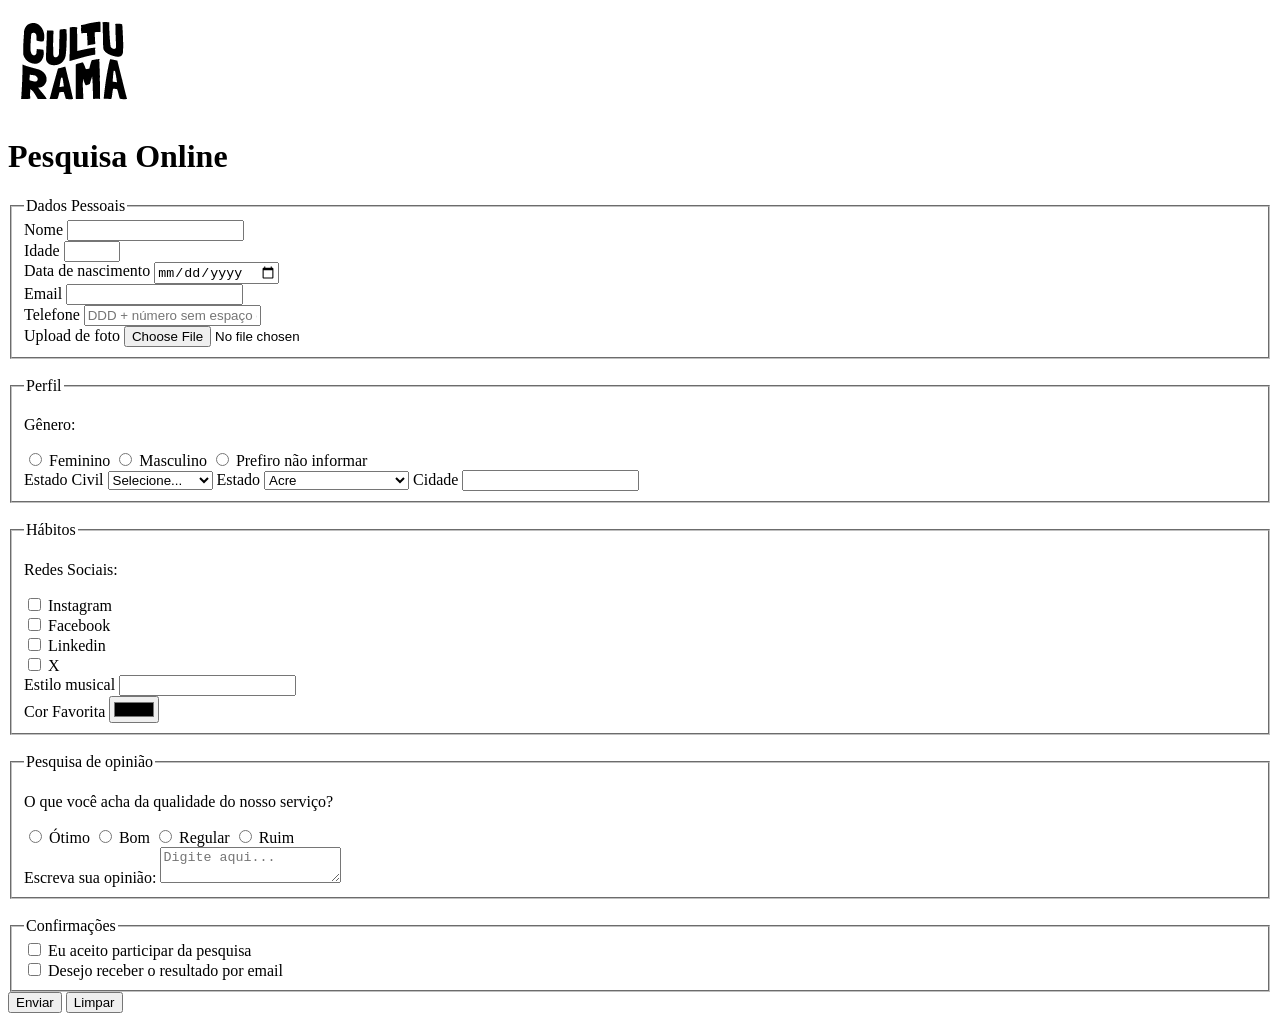
==== index.html @ 695fa58d "Adiciona logo" ====
<!DOCTYPE html>
<html lang="pt-br">
<head>
    <meta charset="UTF-8">
    <meta name="viewport" content="width=device-width, initial-scale=1.0">
    <link rel="icon" href="culturama-favico.png">
    <title>Pesquisa Culturama</title>
</head>
<body>
    <header>
        <img src="img/logo-culturama.png" alt="logo Culturama">
        <h1>Pesquisa Online</h1>
    </header>
    <section>
        <form action="" method="get">
            <!-- action é pra onde e method é como -->
            <fieldset>
                <legend>Dados Pessoais</legend>
                <label for="name">Nome</label>
                <input id="name" type="text" name="userName" required>
                <br>

                <label for="age">Idade</label>
                <input id="age" type="number" name="userAge" min="12" max="100" required>
                <br>

                <label for="birthDate">Data de nascimento</label>
                <input id="birthDate" type="date" name="userBirthDate">
                <br>

                <label for="email">Email</label>
                <input id="email" type="email" name="userEmail" required>
                <br>

                <label for="phoneNumber">Telefone</label>
                <input id="phoneNumber" type="tel" name="userPhoneNumber" pattern="[0-9]{11}" placeholder="DDD + número sem espaço ou hífen">
                <br>

                <label for="image">Upload de foto</label>
                <input id="image" type="file" accept="image/*" name="userImage">
                <br>

                <label for=""></label>
            </fieldset> 
            <br>

            <fieldset>
                <legend>Perfil</legend>

                <p>Gênero:</p>
                <input id="fem" type="radio" name="userGender" value="Feminino">
                <label for="fem">Feminino</label>

                <input id="masc" type="radio" name="userGender" value="Masculino">
                <label for="masc">Masculino</label>

                <input id="notInformed" type="radio" name="userGender" value="notInformed">
                <label for="notInformed">Prefiro não informar</label>
                <br>


                <label for="maritalStatus">Estado Civil</label>
                <select id="maritalStatus" name="userMaritalStatus">
                    <option value="notSelected">Selecione...</option>
                    <option value="Casado">Casado</option>
                    <option value="Solteiro">Solteiro</option>
                    <option value="Divorciado">Divorciado</option>
                    <option value="União Estável">União Estável</option>
                </select>
                
                <label for="state">Estado</label>
                <select id="state" name="userState" required>
                    <option value="acre">Acre</option>
                    <option value="alagoas">Alagoas</option>
                    <option value="amapá">Amapá</option>
                    <option value="amazonas">Amazonas</option>
                    <option value="bahia">Bahia</option>
                    <option value="ceara">Ceará</option>
                    <option value="distritoFederal">Distrito Federal</option>
                    <option value="espiritoSanto">Espirito Santo</option>
                    <option value="goias">Goiás</option>
                    <option value="maranhao">Maranhão</option>
                    <option value="matoGrossoDoSul">Mato Grosso do Sul</option>
                    <option value="matoGrosso">Mato Grosso</option>
                    <option value="minasGerais">Minas Gerais</option>
                    <option value="para">Pará</option>
                    <option value="paraiba">Paraíba</option>
                    <option value="parana">Paraná</option>
                    <option value="pernambuco">Pernambuco</option>
                    <option value="piaui">Piauí</option>
                    <option value="rioDeJaneiro">Rio de Janeiro</option>
                    <option value="rioGrandeDoNorte">Rio Grande do Norte</option>
                    <option value="rioGrandeDoSul">Rio Grande do Sul</option>
                    <option value="rondonia">Rondônia</option>
                    <option value="roraima">Roraima</option>
                    <option value="santaCatarina">Santa Catarina</option>
                    <option value="saoPaulo">São Paulo</option>
                    <option value="sergipe">Sergipe</option>
                    <option value="tocantins">Tocantins</option>
                </select>

                <label for="city">Cidade</label>
                <input id="city" type="text" name="userCity">
            </fieldset>
            <br>

            <fieldset>
                <legend>Hábitos</legend>
                <p>Redes Sociais:</p>
                <input id="instagram" type="checkbox" name="social" value="instagram">
                <label for="instagram">Instagram</label>
                <br>
                <input id="facebook" type="checkbox" name="social" value="facebook">
                <label for="facebook">Facebook</label>
                <br>
                <input id="linkedin" type="checkbox" name="social" value="linkedin">
                <label for="linkedin">Linkedin</label>
                <br>
                <input id="x" type="checkbox" name="social" value="x">
                <label for="x">X</label>
                <br>

                <label for="musicStyle">Estilo musical</label>
                <input list="styleTypes" type="text" name="userMusicStyle" id="musicStyle">
                <datalist id="styleTypes">
                    <option value="Rock">
                    <option value="Pop">
                    <option value="Samba">
                    <option value="Sertanejo">
                </datalist>
                <br>

                <label for="favoriteColor">Cor Favorita</label>
                <input id="favoriteColor" type="color" name="userFavoriteColor">
            </fieldset>
            <br>

            <fieldset>
                <legend>Pesquisa de opinião</legend>
                <p>O que você acha da qualidade do nosso serviço?</p>
                <input id="otimo" type="radio" name="userSatisfaction" value="otimo">
                <label for="otimo">Ótimo</label>

                <input id="bom" type="radio" name="userSatisfaction" value="bom">
                <label for="bom">Bom</label>

                <input id="regular" type="radio" name="userSatisfaction" value="regular">
                <label for="regular">Regular</label>

                <input id="ruim" type="radio" name="userSatisfaction" value="ruim">
                <label for="ruim">Ruim</label>
                <br>

                <label for="comment">Escreva sua opinião:</label>
                <textarea name="userComment" id="comment" placeholder="Digite aqui..."></textarea>
            </fieldset>
            <br>

            <fieldset>
                <legend>Confirmações</legend>

                <input type="checkbox" name="userLGPD" id="userLgpdTerm" value="accept" required>
                <label for="userLgpdTerm">Eu aceito participar da pesquisa</label>
                <br>
                
                <input type="checkbox" name="userGetResult" id="getResult" value="accept">
                <label for="getResult">Desejo receber o resultado por email</label>

            </fieldset>

            <button type="submit">Enviar</button> 
            <button type="reset">Limpar</button> 
        </form>
    </section>
</body>
</html>
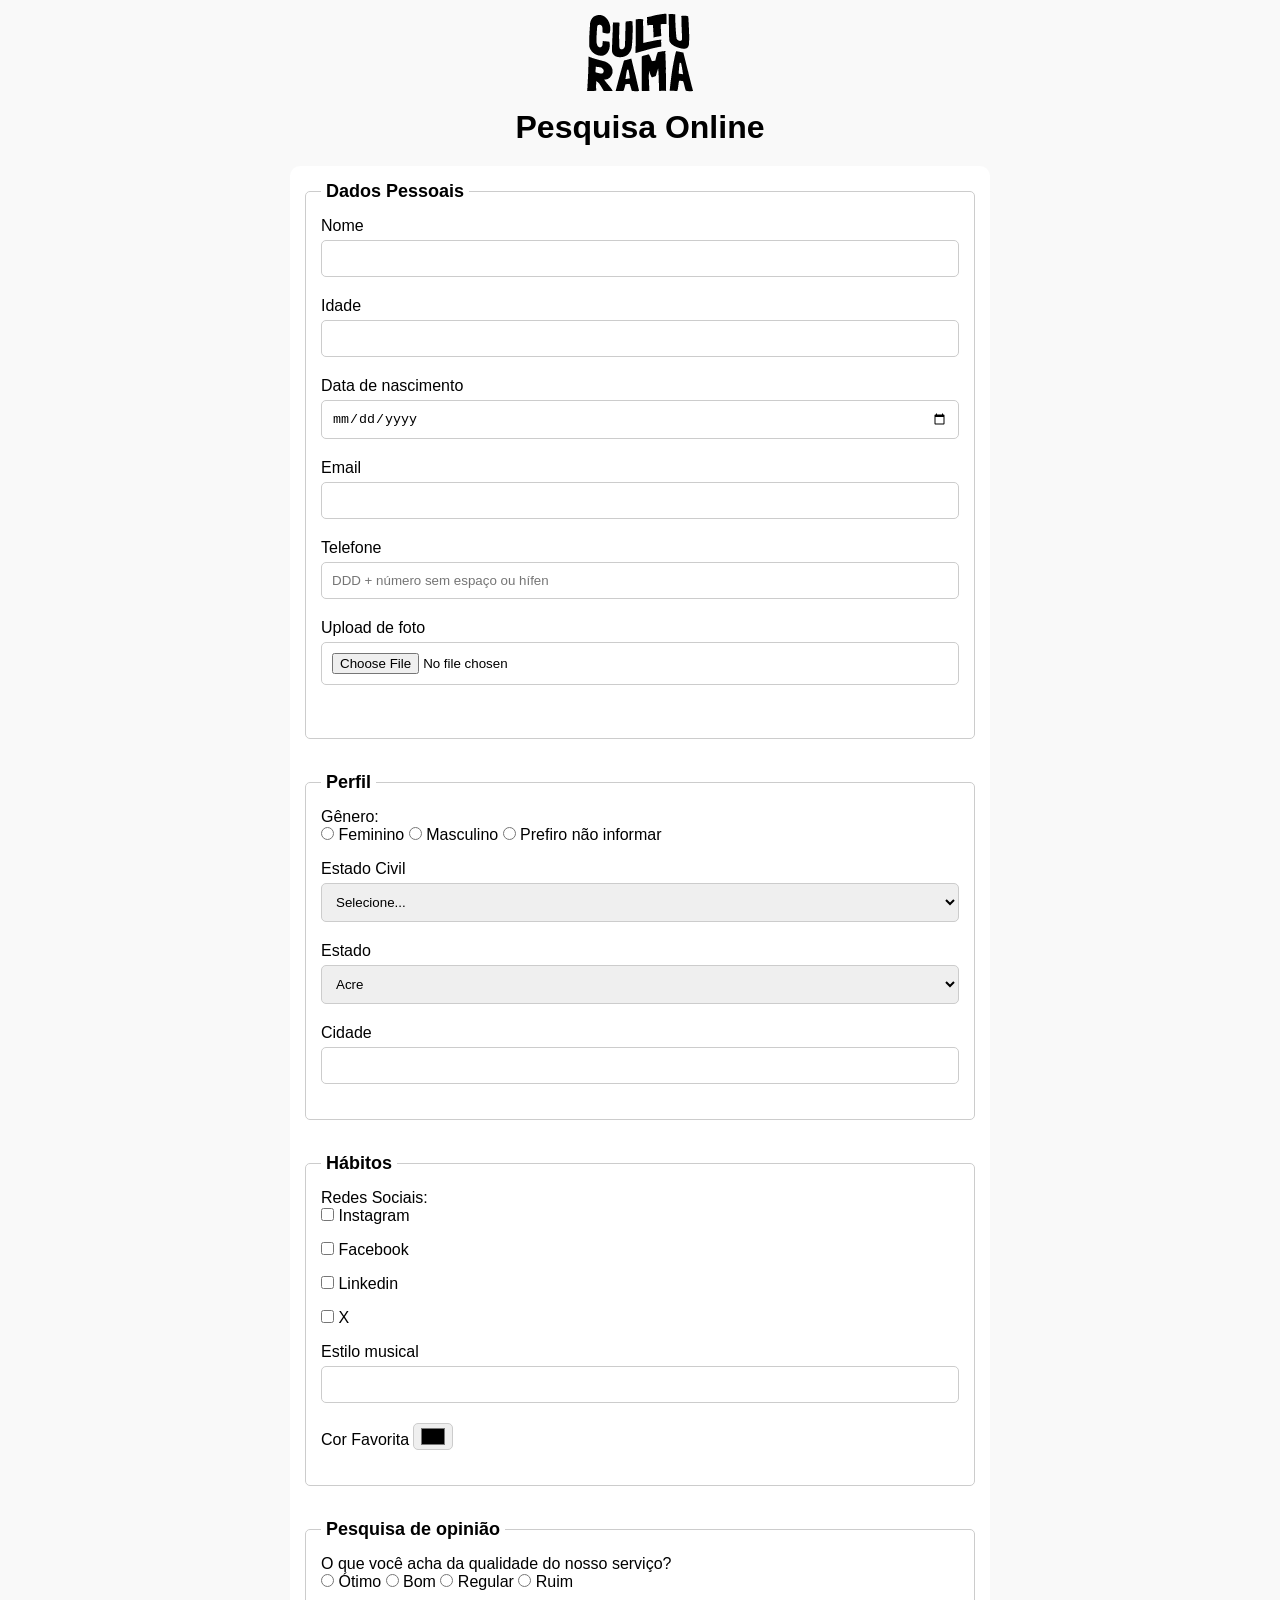
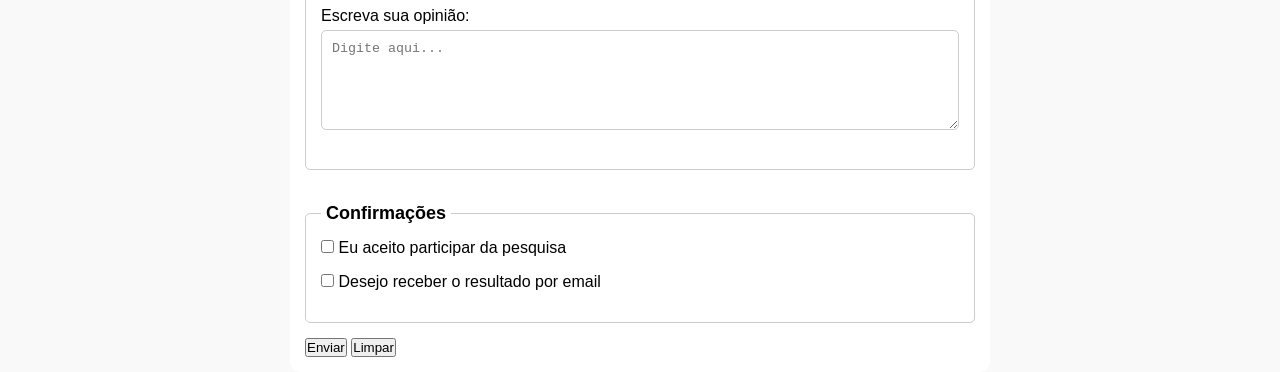
==== commit 34737ae1: "Adiciona estilo css ao formulario" ====
--- a/index.html
+++ b/index.html
@@ -4,173 +4,183 @@
     <meta charset="UTF-8">
     <meta name="viewport" content="width=device-width, initial-scale=1.0">
     <link rel="icon" href="culturama-favico.png">
+    <link rel="stylesheet" href="css/style.css">
+
+    <link rel="preconnect" href="https://fonts.googleapis.com">
+    <link rel="preconnect" href="https://fonts.gstatic.com" crossorigin>
+    <link href="https://fonts.googleapis.com/css2?family=Fjalla+One&family=Work+Sans&display=swap" rel="stylesheet">
+
     <title>Pesquisa Culturama</title>
 </head>
 <body>
-    <header>
-        <img src="img/logo-culturama.png" alt="logo Culturama">
-        <h1>Pesquisa Online</h1>
-    </header>
-    <section>
-        <form action="" method="get">
-            <!-- action é pra onde e method é como -->
-            <fieldset>
-                <legend>Dados Pessoais</legend>
-                <label for="name">Nome</label>
-                <input id="name" type="text" name="userName" required>
+    <main>
+        <header>
+            <img src="img/logo-culturama.png" alt="logo Culturama">
+            <h1>Pesquisa Online</h1>
+        </header>
+        <section>
+            <form action="" method="get">
+                <!-- action é pra onde e method é como -->
+                <fieldset>
+                    <legend>Dados Pessoais</legend>
+                    <label for="name">Nome</label>
+                    <input id="name" type="text" name="userName" required>
+                    <br>
+    
+                    <label for="age">Idade</label>
+                    <input id="age" type="number" name="userAge" min="12" max="100" required>
+                    <br>
+    
+                    <label for="birthDate">Data de nascimento</label>
+                    <input id="birthDate" type="date" name="userBirthDate">
+                    <br>
+    
+                    <label for="email">Email</label>
+                    <input id="email" type="email" name="userEmail" required>
+                    <br>
+    
+                    <label for="phoneNumber">Telefone</label>
+                    <input id="phoneNumber" type="tel" name="userPhoneNumber" pattern="[0-9]{11}" placeholder="DDD + número sem espaço ou hífen">
+                    <br>
+    
+                    <label for="image">Upload de foto</label>
+                    <input id="image" type="file" accept="image/*" name="userImage">
+                    <br>
+    
+                    <label for=""></label>
+                </fieldset> 
                 <br>
-
-                <label for="age">Idade</label>
-                <input id="age" type="number" name="userAge" min="12" max="100" required>
+    
+                <fieldset>
+                    <legend>Perfil</legend>
+    
+                    <p>Gênero:</p>
+                    <input id="fem" type="radio" name="userGender" value="Feminino">
+                    <label for="fem">Feminino</label>
+    
+                    <input id="masc" type="radio" name="userGender" value="Masculino">
+                    <label for="masc">Masculino</label>
+    
+                    <input id="notInformed" type="radio" name="userGender" value="notInformed">
+                    <label for="notInformed">Prefiro não informar</label>
+                    <br>
+    
+    
+                    <label for="maritalStatus">Estado Civil</label>
+                    <select id="maritalStatus" name="userMaritalStatus">
+                        <option value="notSelected">Selecione...</option>
+                        <option value="Casado">Casado</option>
+                        <option value="Solteiro">Solteiro</option>
+                        <option value="Divorciado">Divorciado</option>
+                        <option value="União Estável">União Estável</option>
+                    </select>
+                    
+                    <label for="state">Estado</label>
+                    <select id="state" name="userState" required>
+                        <option value="acre">Acre</option>
+                        <option value="alagoas">Alagoas</option>
+                        <option value="amapá">Amapá</option>
+                        <option value="amazonas">Amazonas</option>
+                        <option value="bahia">Bahia</option>
+                        <option value="ceara">Ceará</option>
+                        <option value="distritoFederal">Distrito Federal</option>
+                        <option value="espiritoSanto">Espirito Santo</option>
+                        <option value="goias">Goiás</option>
+                        <option value="maranhao">Maranhão</option>
+                        <option value="matoGrossoDoSul">Mato Grosso do Sul</option>
+                        <option value="matoGrosso">Mato Grosso</option>
+                        <option value="minasGerais">Minas Gerais</option>
+                        <option value="para">Pará</option>
+                        <option value="paraiba">Paraíba</option>
+                        <option value="parana">Paraná</option>
+                        <option value="pernambuco">Pernambuco</option>
+                        <option value="piaui">Piauí</option>
+                        <option value="rioDeJaneiro">Rio de Janeiro</option>
+                        <option value="rioGrandeDoNorte">Rio Grande do Norte</option>
+                        <option value="rioGrandeDoSul">Rio Grande do Sul</option>
+                        <option value="rondonia">Rondônia</option>
+                        <option value="roraima">Roraima</option>
+                        <option value="santaCatarina">Santa Catarina</option>
+                        <option value="saoPaulo">São Paulo</option>
+                        <option value="sergipe">Sergipe</option>
+                        <option value="tocantins">Tocantins</option>
+                    </select>
+                    <br>
+    
+                    <label for="city">Cidade</label>
+                    <input id="city" type="text" name="userCity">
+                </fieldset>
                 <br>
-
-                <label for="birthDate">Data de nascimento</label>
-                <input id="birthDate" type="date" name="userBirthDate">
+    
+                <fieldset>
+                    <legend>Hábitos</legend>
+                    <p>Redes Sociais:</p>
+                    <input id="instagram" type="checkbox" name="social" value="instagram">
+                    <label for="instagram">Instagram</label>
+                    <br>
+                    <input id="facebook" type="checkbox" name="social" value="facebook">
+                    <label for="facebook">Facebook</label>
+                    <br>
+                    <input id="linkedin" type="checkbox" name="social" value="linkedin">
+                    <label for="linkedin">Linkedin</label>
+                    <br>
+                    <input id="x" type="checkbox" name="social" value="x">
+                    <label for="x">X</label>
+                    <br>
+    
+                    <label for="musicStyle">Estilo musical</label>
+                    <input list="styleTypes" type="text" name="userMusicStyle" id="musicStyle">
+                    <datalist id="styleTypes">
+                        <option value="Rock">
+                        <option value="Pop">
+                        <option value="Samba">
+                        <option value="Sertanejo">
+                    </datalist>
+                    <br>
+    
+                    <label for="favoriteColor">Cor Favorita</label>
+                    <input id="favoriteColor" type="color" name="userFavoriteColor">
+                </fieldset>
                 <br>
-
-                <label for="email">Email</label>
-                <input id="email" type="email" name="userEmail" required>
+    
+                <fieldset>
+                    <legend>Pesquisa de opinião</legend>
+                    <p>O que você acha da qualidade do nosso serviço?</p>
+                    <input id="otimo" type="radio" name="userSatisfaction" value="otimo">
+                    <label for="otimo">Ótimo</label>
+    
+                    <input id="bom" type="radio" name="userSatisfaction" value="bom">
+                    <label for="bom">Bom</label>
+    
+                    <input id="regular" type="radio" name="userSatisfaction" value="regular">
+                    <label for="regular">Regular</label>
+    
+                    <input id="ruim" type="radio" name="userSatisfaction" value="ruim">
+                    <label for="ruim">Ruim</label>
+                    <br>
+    
+                    <label for="comment">Escreva sua opinião:</label>
+                    <br>
+                    <textarea name="userComment" id="comment" placeholder="Digite aqui..."></textarea>
+                </fieldset>
                 <br>
-
-                <label for="phoneNumber">Telefone</label>
-                <input id="phoneNumber" type="tel" name="userPhoneNumber" pattern="[0-9]{11}" placeholder="DDD + número sem espaço ou hífen">
-                <br>
-
-                <label for="image">Upload de foto</label>
-                <input id="image" type="file" accept="image/*" name="userImage">
-                <br>
-
-                <label for=""></label>
-            </fieldset> 
-            <br>
-
-            <fieldset>
-                <legend>Perfil</legend>
-
-                <p>Gênero:</p>
-                <input id="fem" type="radio" name="userGender" value="Feminino">
-                <label for="fem">Feminino</label>
-
-                <input id="masc" type="radio" name="userGender" value="Masculino">
-                <label for="masc">Masculino</label>
-
-                <input id="notInformed" type="radio" name="userGender" value="notInformed">
-                <label for="notInformed">Prefiro não informar</label>
-                <br>
-
-
-                <label for="maritalStatus">Estado Civil</label>
-                <select id="maritalStatus" name="userMaritalStatus">
-                    <option value="notSelected">Selecione...</option>
-                    <option value="Casado">Casado</option>
-                    <option value="Solteiro">Solteiro</option>
-                    <option value="Divorciado">Divorciado</option>
-                    <option value="União Estável">União Estável</option>
-                </select>
-                
-                <label for="state">Estado</label>
-                <select id="state" name="userState" required>
-                    <option value="acre">Acre</option>
-                    <option value="alagoas">Alagoas</option>
-                    <option value="amapá">Amapá</option>
-                    <option value="amazonas">Amazonas</option>
-                    <option value="bahia">Bahia</option>
-                    <option value="ceara">Ceará</option>
-                    <option value="distritoFederal">Distrito Federal</option>
-                    <option value="espiritoSanto">Espirito Santo</option>
-                    <option value="goias">Goiás</option>
-                    <option value="maranhao">Maranhão</option>
-                    <option value="matoGrossoDoSul">Mato Grosso do Sul</option>
-                    <option value="matoGrosso">Mato Grosso</option>
-                    <option value="minasGerais">Minas Gerais</option>
-                    <option value="para">Pará</option>
-                    <option value="paraiba">Paraíba</option>
-                    <option value="parana">Paraná</option>
-                    <option value="pernambuco">Pernambuco</option>
-                    <option value="piaui">Piauí</option>
-                    <option value="rioDeJaneiro">Rio de Janeiro</option>
-                    <option value="rioGrandeDoNorte">Rio Grande do Norte</option>
-                    <option value="rioGrandeDoSul">Rio Grande do Sul</option>
-                    <option value="rondonia">Rondônia</option>
-                    <option value="roraima">Roraima</option>
-                    <option value="santaCatarina">Santa Catarina</option>
-                    <option value="saoPaulo">São Paulo</option>
-                    <option value="sergipe">Sergipe</option>
-                    <option value="tocantins">Tocantins</option>
-                </select>
-
-                <label for="city">Cidade</label>
-                <input id="city" type="text" name="userCity">
-            </fieldset>
-            <br>
-
-            <fieldset>
-                <legend>Hábitos</legend>
-                <p>Redes Sociais:</p>
-                <input id="instagram" type="checkbox" name="social" value="instagram">
-                <label for="instagram">Instagram</label>
-                <br>
-                <input id="facebook" type="checkbox" name="social" value="facebook">
-                <label for="facebook">Facebook</label>
-                <br>
-                <input id="linkedin" type="checkbox" name="social" value="linkedin">
-                <label for="linkedin">Linkedin</label>
-                <br>
-                <input id="x" type="checkbox" name="social" value="x">
-                <label for="x">X</label>
-                <br>
-
-                <label for="musicStyle">Estilo musical</label>
-                <input list="styleTypes" type="text" name="userMusicStyle" id="musicStyle">
-                <datalist id="styleTypes">
-                    <option value="Rock">
-                    <option value="Pop">
-                    <option value="Samba">
-                    <option value="Sertanejo">
-                </datalist>
-                <br>
-
-                <label for="favoriteColor">Cor Favorita</label>
-                <input id="favoriteColor" type="color" name="userFavoriteColor">
-            </fieldset>
-            <br>
-
-            <fieldset>
-                <legend>Pesquisa de opinião</legend>
-                <p>O que você acha da qualidade do nosso serviço?</p>
-                <input id="otimo" type="radio" name="userSatisfaction" value="otimo">
-                <label for="otimo">Ótimo</label>
-
-                <input id="bom" type="radio" name="userSatisfaction" value="bom">
-                <label for="bom">Bom</label>
-
-                <input id="regular" type="radio" name="userSatisfaction" value="regular">
-                <label for="regular">Regular</label>
-
-                <input id="ruim" type="radio" name="userSatisfaction" value="ruim">
-                <label for="ruim">Ruim</label>
-                <br>
-
-                <label for="comment">Escreva sua opinião:</label>
-                <textarea name="userComment" id="comment" placeholder="Digite aqui..."></textarea>
-            </fieldset>
-            <br>
-
-            <fieldset>
-                <legend>Confirmações</legend>
-
-                <input type="checkbox" name="userLGPD" id="userLgpdTerm" value="accept" required>
-                <label for="userLgpdTerm">Eu aceito participar da pesquisa</label>
-                <br>
-                
-                <input type="checkbox" name="userGetResult" id="getResult" value="accept">
-                <label for="getResult">Desejo receber o resultado por email</label>
-
-            </fieldset>
-
-            <button type="submit">Enviar</button> 
-            <button type="reset">Limpar</button> 
-        </form>
-    </section>
+    
+                <fieldset>
+                    <legend>Confirmações</legend>
+    
+                    <input type="checkbox" name="userLGPD" id="userLgpdTerm" value="accept" required>
+                    <label for="userLgpdTerm">Eu aceito participar da pesquisa</label>
+                    <br>
+                    
+                    <input type="checkbox" name="userGetResult" id="getResult" value="accept">
+                    <label for="getResult">Desejo receber o resultado por email</label>
+    
+                </fieldset>
+    
+                <button type="submit">Enviar</button> 
+                <button type="reset">Limpar</button> 
+            </form>
+        </section>
+    </main>
 </body>
 </html>
--- a/css/style.css
+++ b/css/style.css
@@ -0,0 +1,73 @@
+*{
+    margin: 0;
+    padding: 0;
+    box-sizing: border-box;
+}
+
+body{
+    background-color: #f9f9f9;
+    font-family: "Work Sans", sans-serif;
+}
+
+main{
+    width: 100%;
+    max-width: 700px;
+    margin: 0 auto;
+}
+
+header{
+    text-align: center;
+    margin-bottom: 20px;
+}
+
+h1{
+    font-family: "Fjalla One", sans-serif;
+}
+
+form{
+    background-color: #ffffff;
+    padding: 15px;
+    border-radius: 10px;
+}
+
+fieldset{
+    padding: 15px;
+    border: 1px solid #cccccc;
+    border-radius: 5px;
+    margin-bottom: 15px;
+}
+
+legend{
+    font-weight: bold;
+    font-size: 18px;
+    padding: 0 5px;
+}
+
+label{
+    display: inline-block;
+    margin-bottom: 5px;
+}
+
+input,
+select, 
+textarea{
+    width: 100%;
+    padding:10px;
+    margin-bottom: 20px;
+    border: 1px solid #cccccc;
+    border-radius: 5px;
+}
+
+textarea{
+    min-height: 100px;
+}
+
+input[type="radio"],
+input[type="checkbox"]{
+    width:auto;
+}
+
+input[type="color"]{
+    width: 40px;
+    padding: 0 5px;
+}
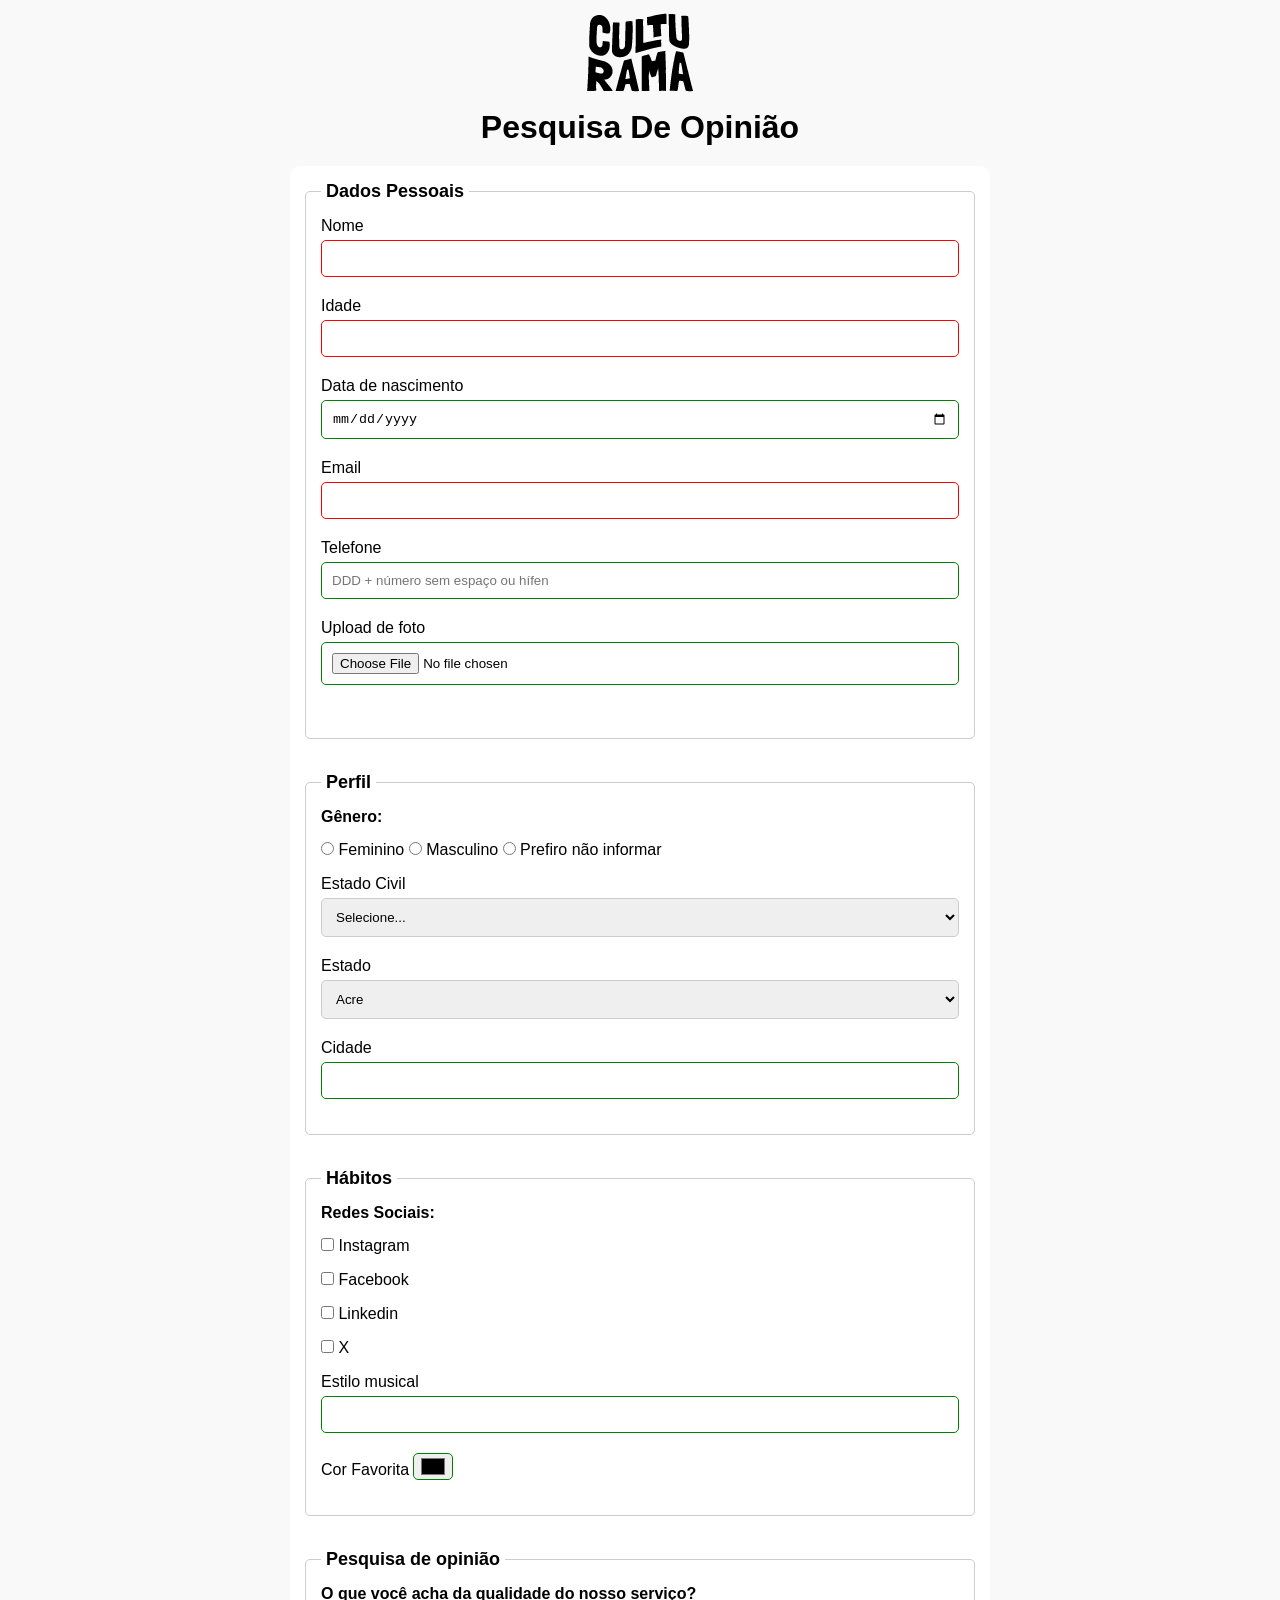
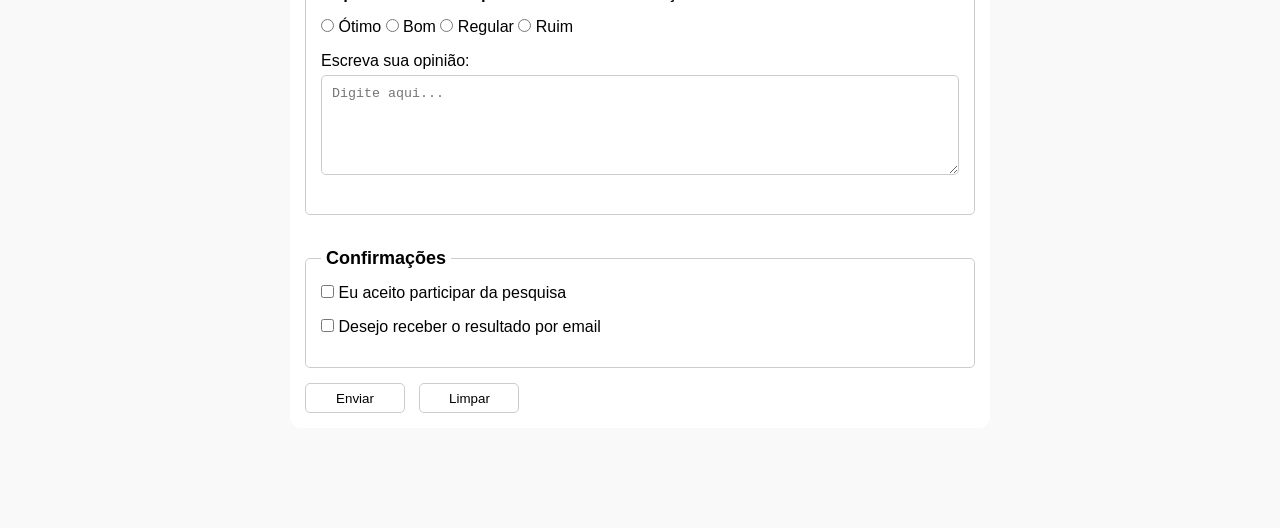
==== commit d0d399f5: "Merge pull request #7 from oJuanMarco/feat/adiciona-estilo Feat/adiciona estilo" ====
--- a/index.html
+++ b/index.html
@@ -16,7 +16,7 @@
     <main>
         <header>
             <img src="img/logo-culturama.png" alt="logo Culturama">
-            <h1>Pesquisa Online</h1>
+            <h1>Pesquisa De Opinião</h1>
         </header>
         <section>
             <form action="" method="get">
--- a/css/style.css
+++ b/css/style.css
@@ -28,6 +28,7 @@
     background-color: #ffffff;
     padding: 15px;
     border-radius: 10px;
+    margin-bottom: 100px;
 }
 
 fieldset{
@@ -46,6 +47,11 @@
 label{
     display: inline-block;
     margin-bottom: 5px;
+}
+
+p{
+    margin-bottom: 15px;
+    font-weight: bold;
 }
 
 input,
@@ -70,4 +76,35 @@
 input[type="color"]{
     width: 40px;
     padding: 0 5px;
+}
+
+input:invalid,
+select:invalid,
+textarea:invalid{
+    border-color: red;
+}
+
+input:valid,
+select:invalid,
+textarea:invalid{
+    border-color: green;
+}
+
+button{
+    width: 100px;
+    height: 30px;
+    margin-right: 10px;
+    background-color: #ffffff;
+    border:1px solid #cccccc;
+    border-radius: 5px;
+    cursor: pointer;
+}
+
+button[type="submit"]:hover{
+    background-color: green;
+    color: #ffffff;
+}
+button[type="reset"]:hover{
+    background-color: orangered;
+    color: #ffffff;
 }
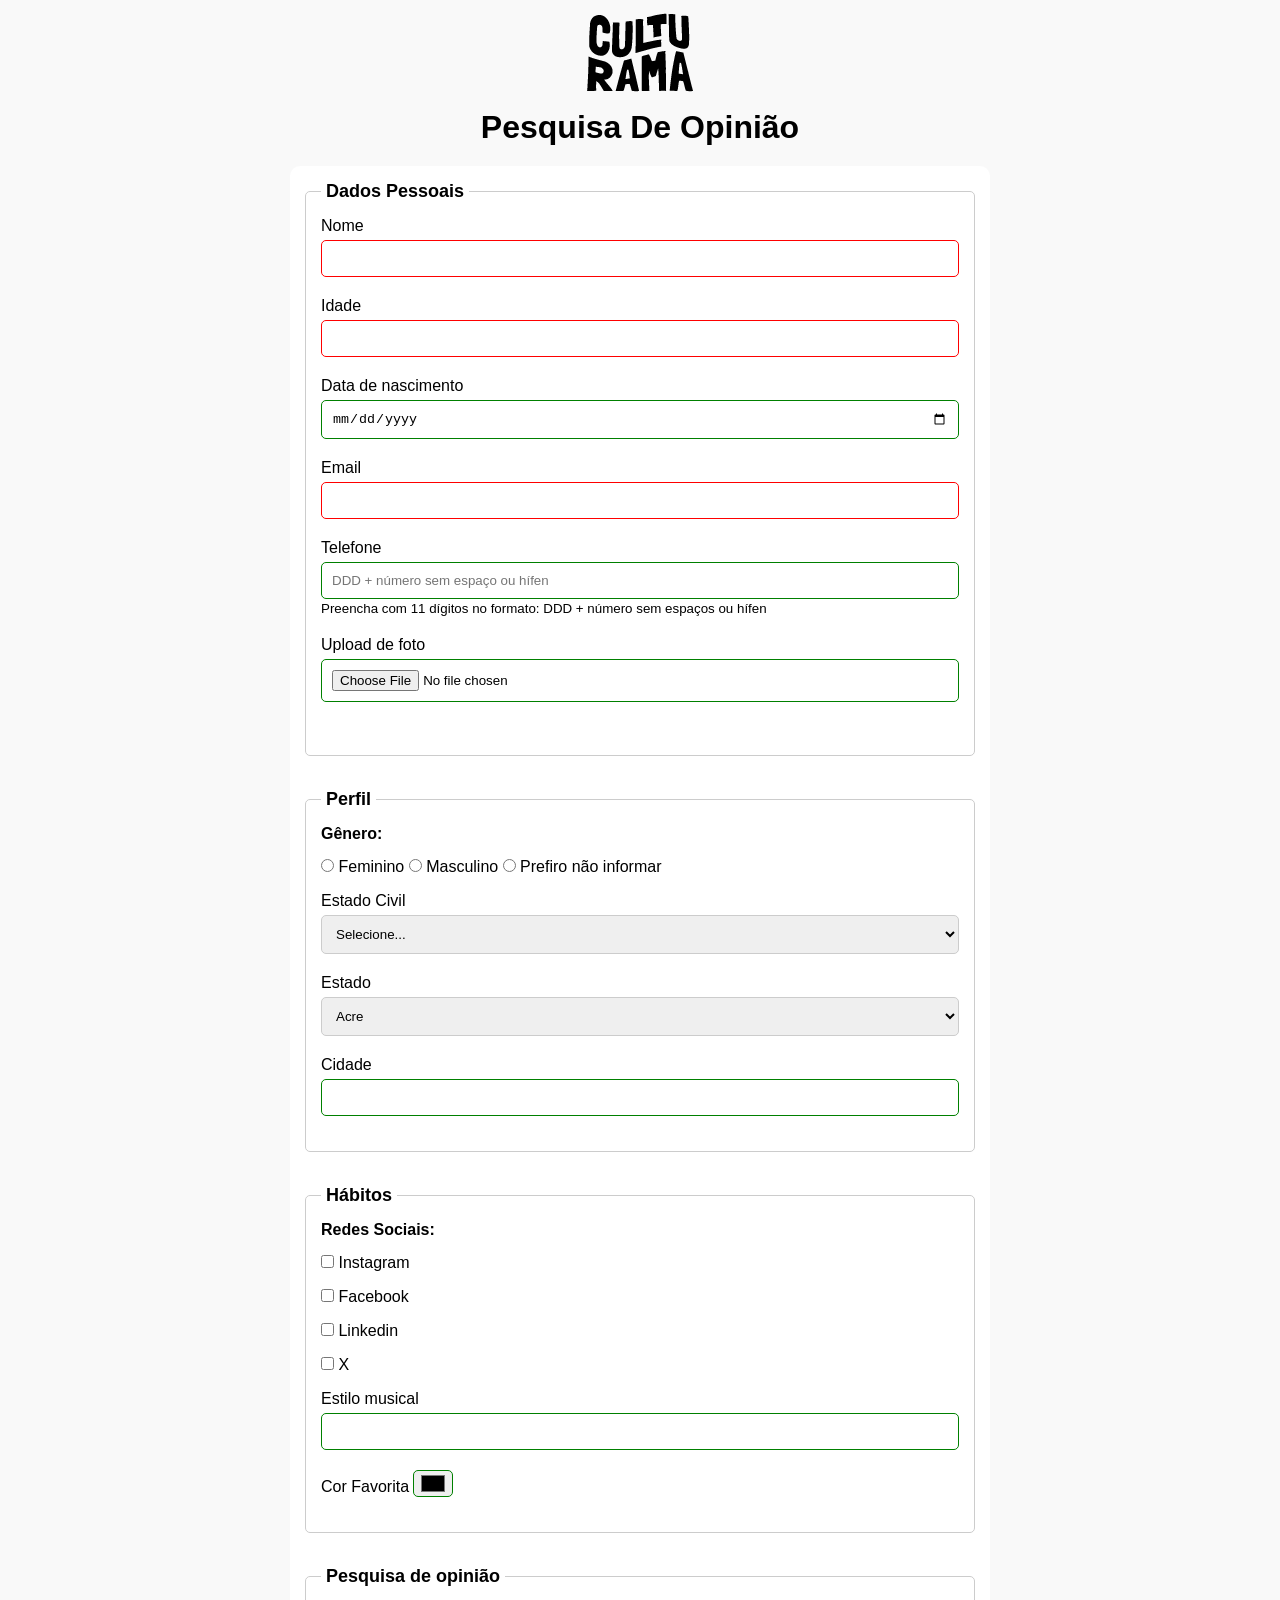
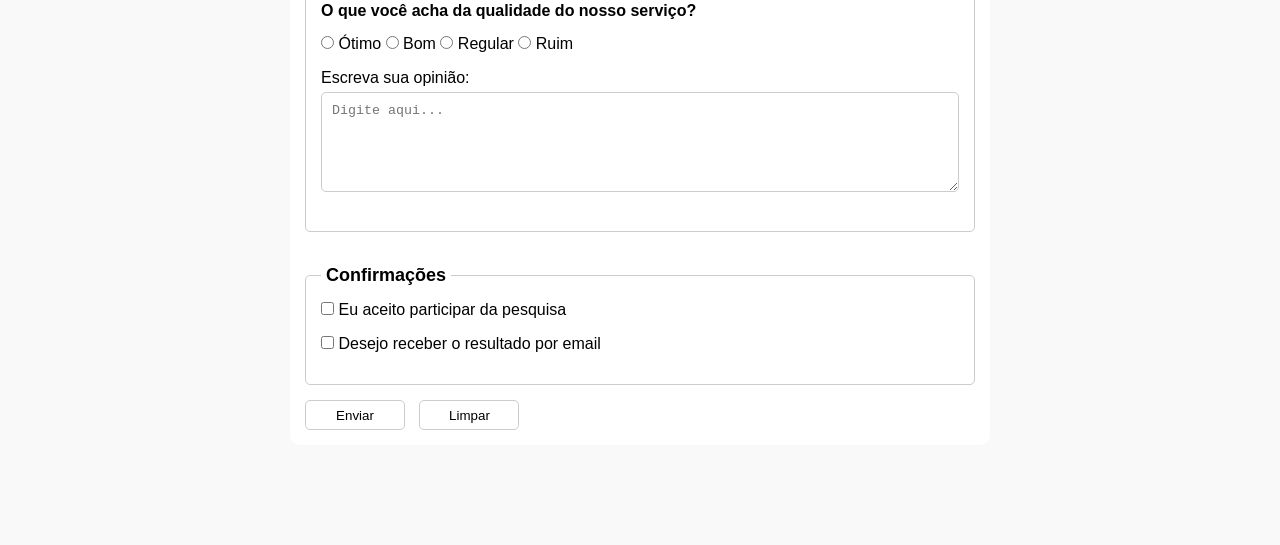
==== commit 25d7ff2c: "Adiciona aria ao campo de telefone" ====
--- a/index.html
+++ b/index.html
@@ -19,7 +19,7 @@
             <h1>Pesquisa De Opinião</h1>
         </header>
         <section>
-            <form action="" method="get">
+            <form action="sucesso.html" method="get">
                 <!-- action é pra onde e method é como -->
                 <fieldset>
                     <legend>Dados Pessoais</legend>
@@ -40,7 +40,8 @@
                     <br>
     
                     <label for="phoneNumber">Telefone</label>
-                    <input id="phoneNumber" type="tel" name="userPhoneNumber" pattern="[0-9]{11}" placeholder="DDD + número sem espaço ou hífen">
+                    <input id="phoneNumber" type="tel" name="userPhoneNumber" pattern="[0-9]{11}" placeholder="DDD + número sem espaço ou hífen" aria-describedby="phoneHelp">
+                    <small id="phoneHelp">Preencha com 11 dígitos no formato: DDD + número sem espaços ou hífen</small>
                     <br>
     
                     <label for="image">Upload de foto</label>
--- a/css/style.css
+++ b/css/style.css
@@ -21,6 +21,7 @@
 }
 
 h1{
+    text-align: center;
     font-family: "Fjalla One", sans-serif;
 }
 
@@ -47,6 +48,15 @@
 label{
     display: inline-block;
     margin-bottom: 5px;
+}
+
+input[type="tel"]{
+    margin-bottom: 0px;
+}
+
+small{
+    margin-bottom: 20px;
+    display: inline-block;
 }
 
 p{
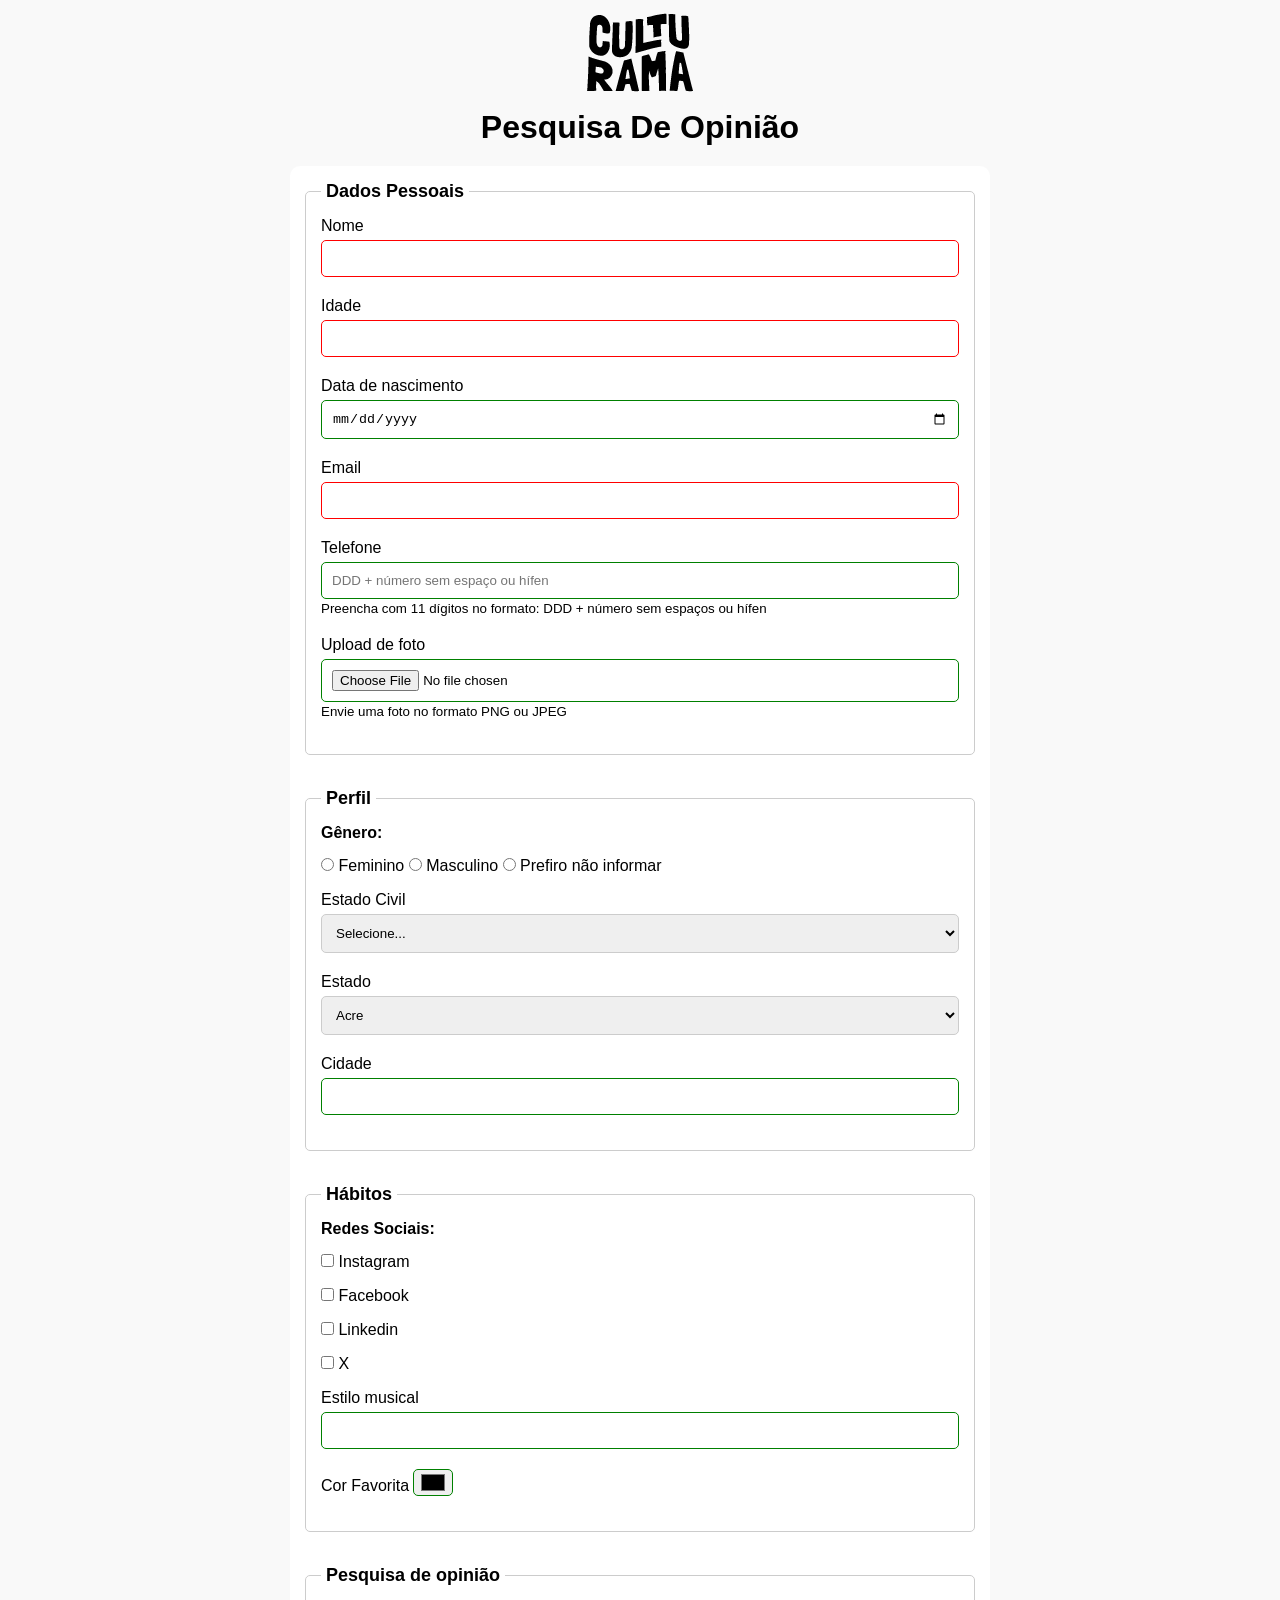
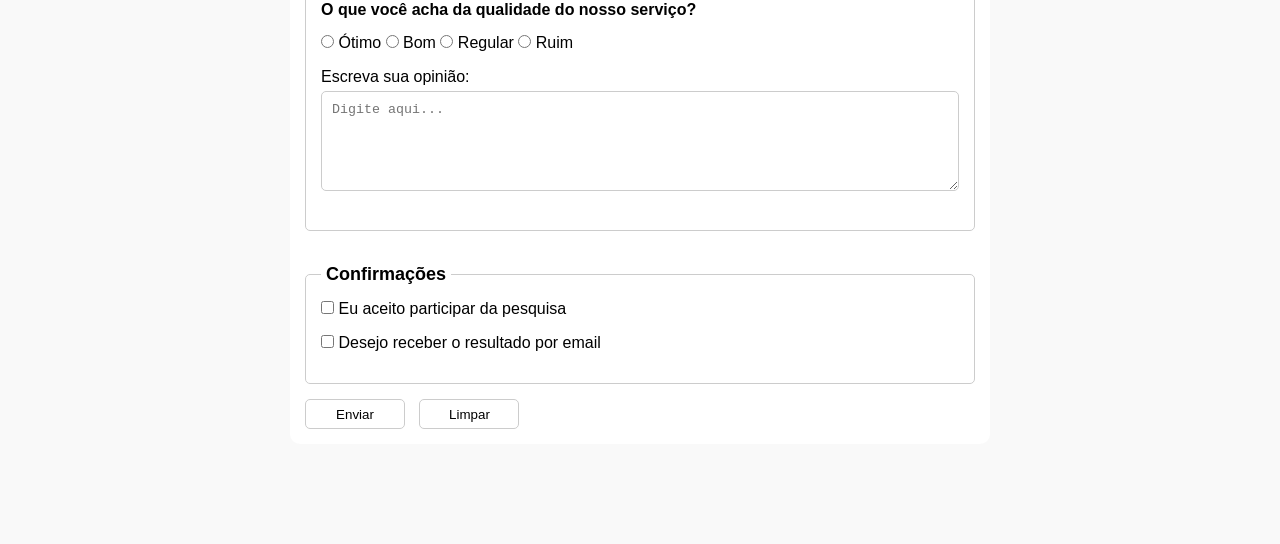
==== commit 1ed0508f: "Adiciona aria ao campo de upload de foto" ====
--- a/index.html
+++ b/index.html
@@ -45,10 +45,9 @@
                     <br>
     
                     <label for="image">Upload de foto</label>
-                    <input id="image" type="file" accept="image/*" name="userImage">
+                    <input id="image" type="file" accept="image/*" name="userImage" aria-describedby="imageHelp">
+                    <small id="imageHelp">Envie uma foto no formato PNG ou JPEG</small>
                     <br>
-    
-                    <label for=""></label>
                 </fieldset> 
                 <br>
     
--- a/css/style.css
+++ b/css/style.css
@@ -50,7 +50,8 @@
     margin-bottom: 5px;
 }
 
-input[type="tel"]{
+input[type="tel"],
+input[type="file"]{
     margin-bottom: 0px;
 }
 
